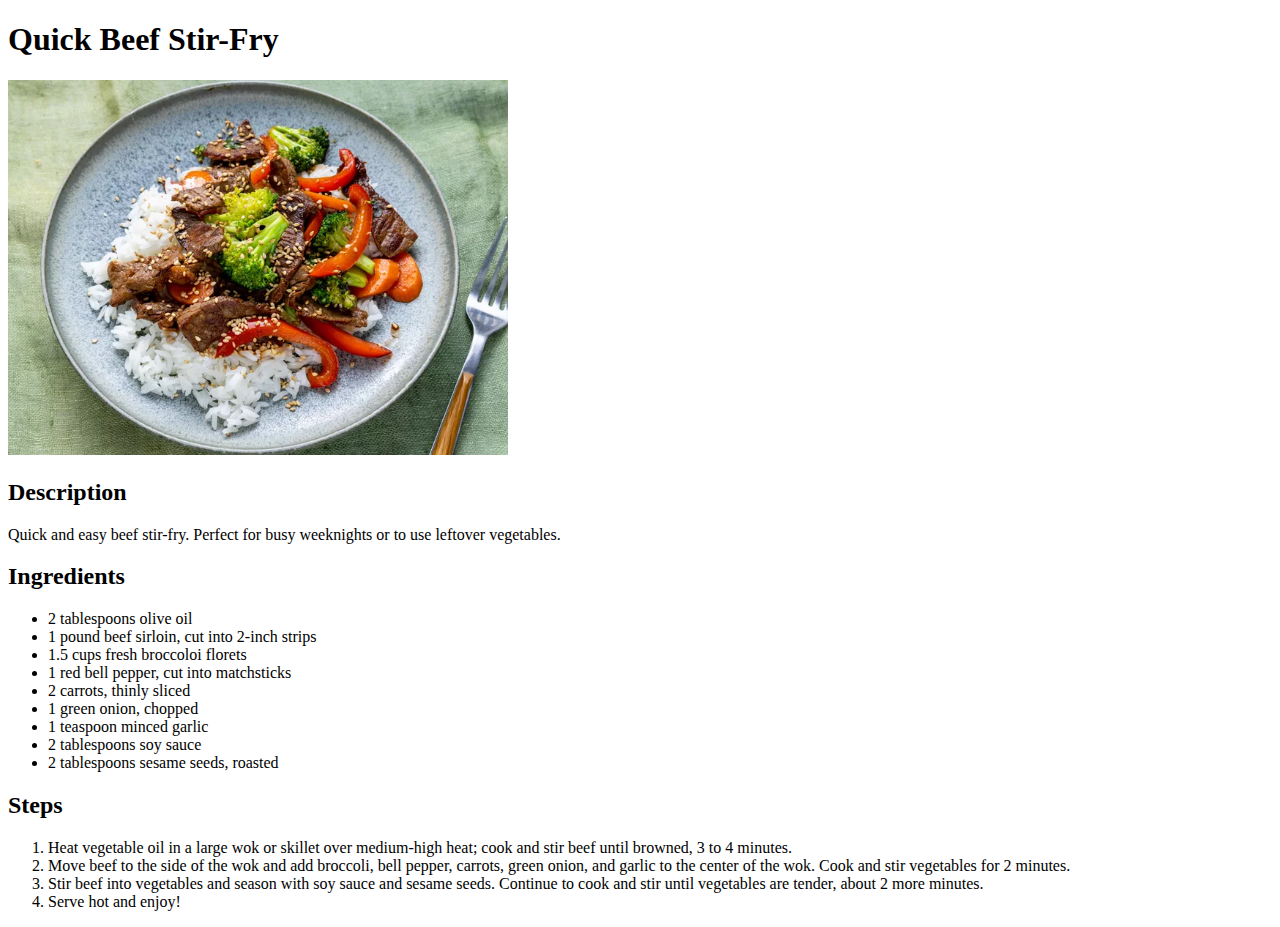
==== recipes/beef-stir-fry.html @ df0189b4 "Create beef-stir-fry.html and link it in index.html" ====
<!DOCTYPE html>
<html lang="en">
<head>
    <meta charset="UTF-8">
    <meta name="viewport" content="width=device-width, initial-scale=1.0">
    <title>Odin Recipes</title>
</head>
<body>
    <h1>Quick Beef Stir-Fry</h1>
    <img src="../images/beef-stir-fry.webp" alt="Beef Stir-Fry" width="500">

    <h2>Description</h2>
    <p>
        Quick and easy beef stir-fry. Perfect for busy weeknights or to use leftover vegetables.
    </p>

    <h2>Ingredients</h2>
    <ul>
        <li>2 tablespoons olive oil</li>
        <li>1 pound beef sirloin, cut into 2-inch strips</li>
        <li>1.5 cups fresh broccoloi florets</li>
        <li>1 red bell pepper, cut into matchsticks</li>
        <li>2 carrots, thinly sliced</li>
        <li>1 green onion, chopped</li>
        <li>1 teaspoon minced garlic</li>
        <li>2 tablespoons soy sauce</li>
        <li>2 tablespoons sesame seeds, roasted</li>
    </ul>

    <h2>Steps</h2>
    <ol>
        <li>Heat vegetable oil in a large wok or skillet over medium-high heat; cook and stir beef until browned, 3 to 4 minutes.</li>
        <li>Move beef to the side of the wok and add broccoli, bell pepper, carrots, green onion, and garlic to the center of the wok. Cook and stir vegetables for 2 minutes.</li>
        <li>Stir beef into vegetables and season with soy sauce and sesame seeds. Continue to cook and stir until vegetables are tender, about 2 more minutes.</li>
        <li>Serve hot and enjoy!</li>
    </ol>
</body>
</html>
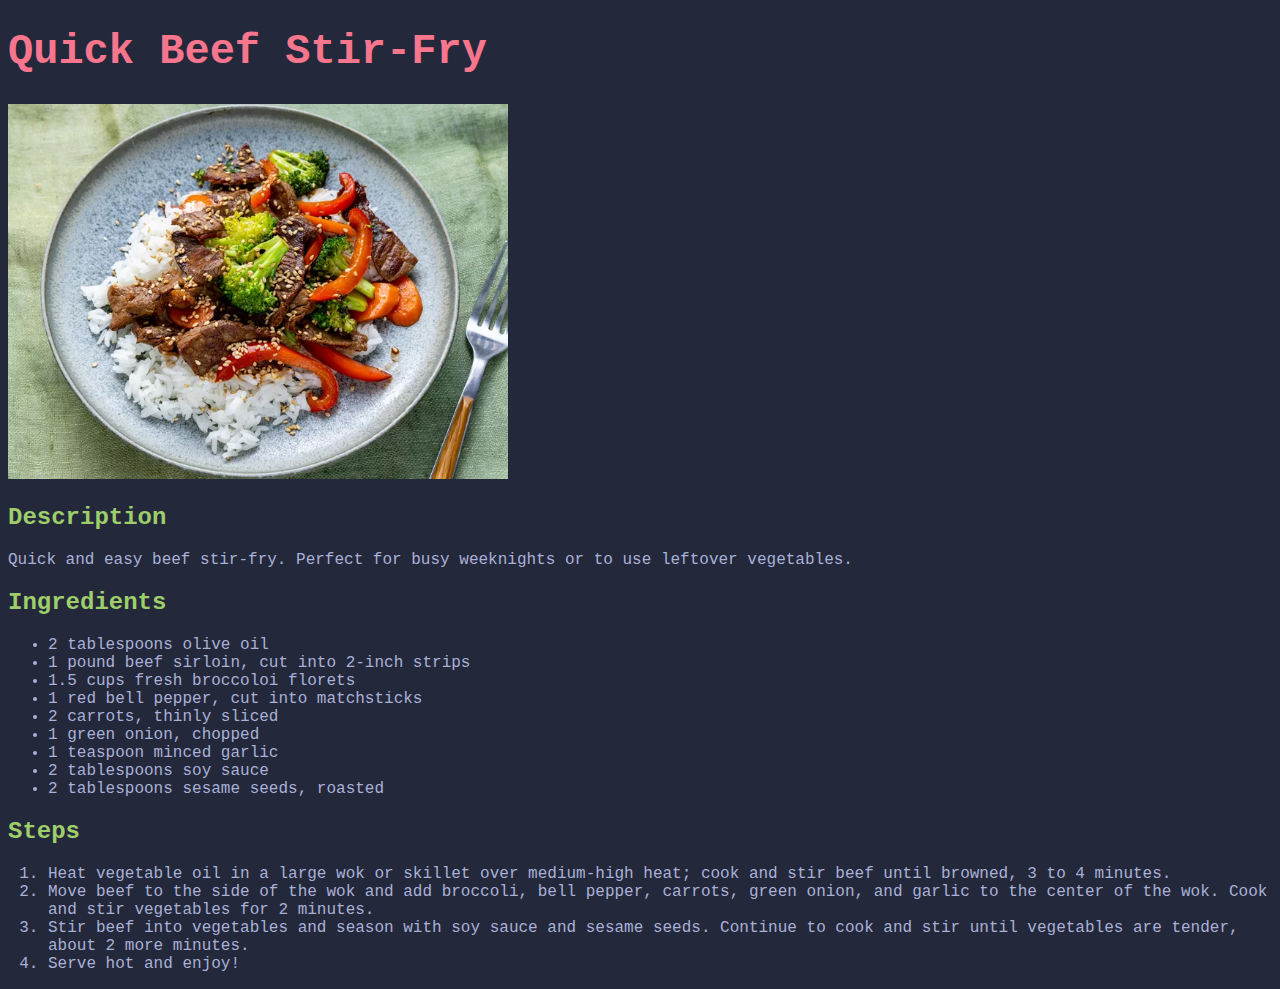
==== commit c02375b3: "Add basic styling with css" ====
--- a/recipes/beef-stir-fry.html
+++ b/recipes/beef-stir-fry.html
@@ -4,6 +4,7 @@
     <meta charset="UTF-8">
     <meta name="viewport" content="width=device-width, initial-scale=1.0">
     <title>Odin Recipes</title>
+    <link rel="stylesheet" href="../styles.css"
 </head>
 <body>
     <h1>Quick Beef Stir-Fry</h1>
--- a/styles.css
+++ b/styles.css
@@ -0,0 +1,18 @@
+* {
+    background-color: #24283b;
+    font-family: "JetBrainsMono Nerd Font", Courier, monospace;
+    color: #a9b1d6;
+}
+
+h1 {
+    color: #f7768e;
+    font-size: 42px;
+}
+
+h2 {
+    color: #9ece6a;
+}
+
+a {
+    color: #2ac3de;
+}
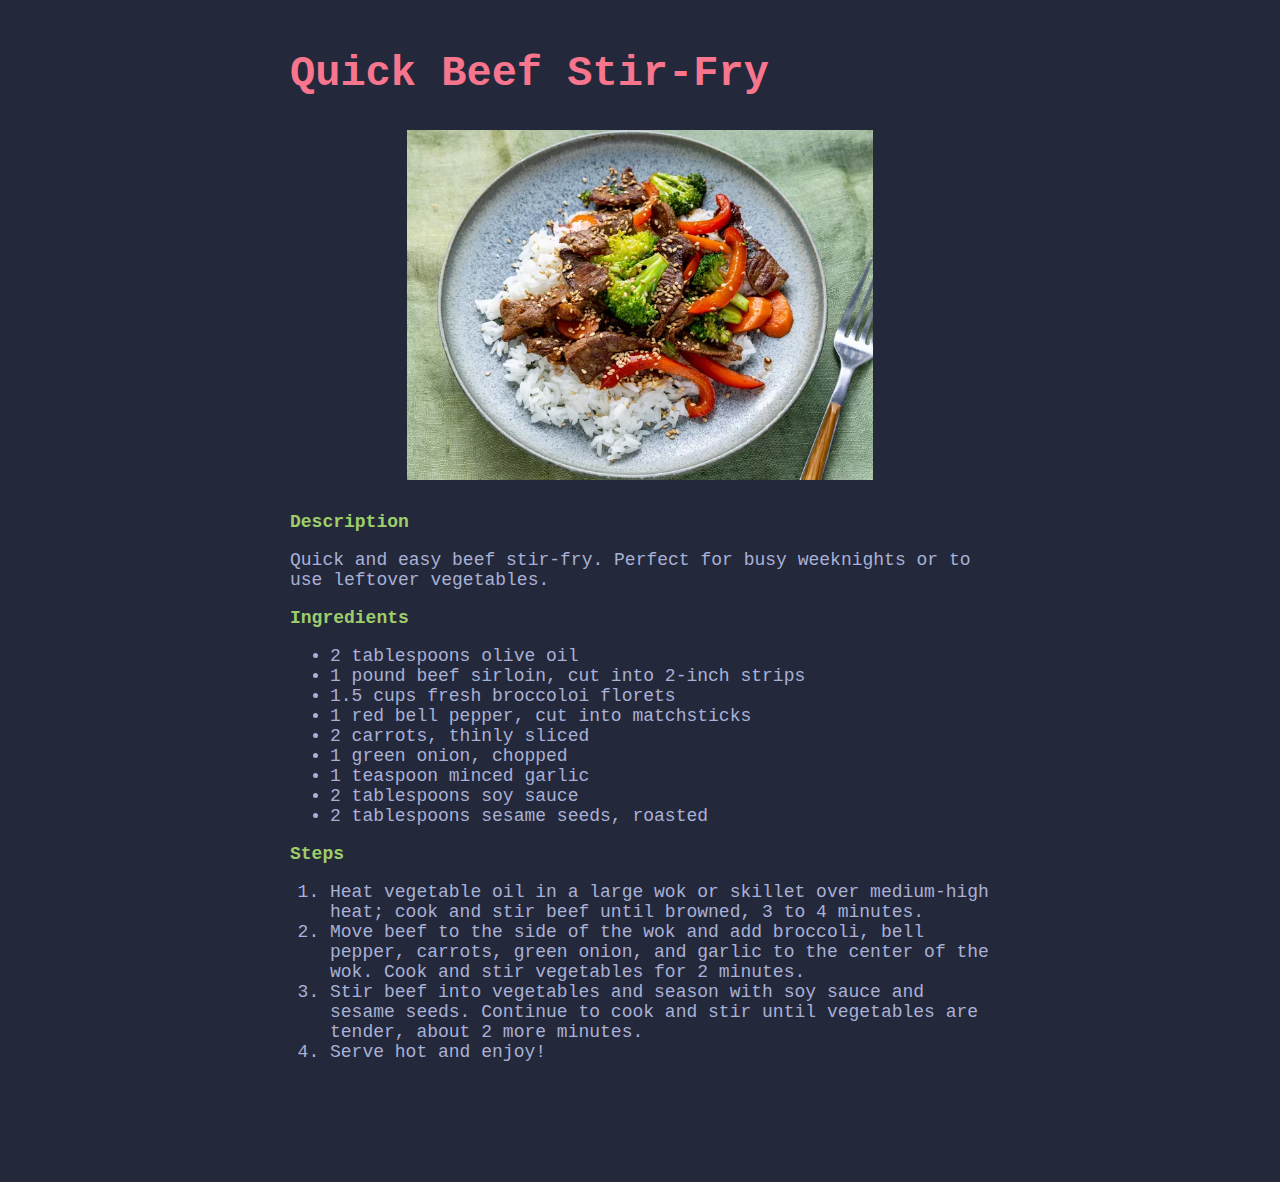
==== commit c461619f: "Update CSS styling" ====
--- a/recipes/beef-stir-fry.html
+++ b/recipes/beef-stir-fry.html
@@ -7,33 +7,35 @@
     <link rel="stylesheet" href="../styles.css"
 </head>
 <body>
-    <h1>Quick Beef Stir-Fry</h1>
-    <img src="../images/beef-stir-fry.webp" alt="Beef Stir-Fry" width="500">
+    <div class="main">
+        <h1>Quick Beef Stir-Fry</h1>
+        <img src="../images/beef-stir-fry.webp" alt="Beef Stir-Fry" width="500">
 
-    <h2>Description</h2>
-    <p>
-        Quick and easy beef stir-fry. Perfect for busy weeknights or to use leftover vegetables.
-    </p>
+        <h2>Description</h2>
+        <p>
+            Quick and easy beef stir-fry. Perfect for busy weeknights or to use leftover vegetables.
+        </p>
 
-    <h2>Ingredients</h2>
-    <ul>
-        <li>2 tablespoons olive oil</li>
-        <li>1 pound beef sirloin, cut into 2-inch strips</li>
-        <li>1.5 cups fresh broccoloi florets</li>
-        <li>1 red bell pepper, cut into matchsticks</li>
-        <li>2 carrots, thinly sliced</li>
-        <li>1 green onion, chopped</li>
-        <li>1 teaspoon minced garlic</li>
-        <li>2 tablespoons soy sauce</li>
-        <li>2 tablespoons sesame seeds, roasted</li>
-    </ul>
+        <h2>Ingredients</h2>
+        <ul>
+            <li>2 tablespoons olive oil</li>
+            <li>1 pound beef sirloin, cut into 2-inch strips</li>
+            <li>1.5 cups fresh broccoloi florets</li>
+            <li>1 red bell pepper, cut into matchsticks</li>
+            <li>2 carrots, thinly sliced</li>
+            <li>1 green onion, chopped</li>
+            <li>1 teaspoon minced garlic</li>
+            <li>2 tablespoons soy sauce</li>
+            <li>2 tablespoons sesame seeds, roasted</li>
+        </ul>
 
-    <h2>Steps</h2>
-    <ol>
-        <li>Heat vegetable oil in a large wok or skillet over medium-high heat; cook and stir beef until browned, 3 to 4 minutes.</li>
-        <li>Move beef to the side of the wok and add broccoli, bell pepper, carrots, green onion, and garlic to the center of the wok. Cook and stir vegetables for 2 minutes.</li>
-        <li>Stir beef into vegetables and season with soy sauce and sesame seeds. Continue to cook and stir until vegetables are tender, about 2 more minutes.</li>
-        <li>Serve hot and enjoy!</li>
-    </ol>
+        <h2>Steps</h2>
+        <ol>
+            <li>Heat vegetable oil in a large wok or skillet over medium-high heat; cook and stir beef until browned, 3 to 4 minutes.</li>
+            <li>Move beef to the side of the wok and add broccoli, bell pepper, carrots, green onion, and garlic to the center of the wok. Cook and stir vegetables for 2 minutes.</li>
+            <li>Stir beef into vegetables and season with soy sauce and sesame seeds. Continue to cook and stir until vegetables are tender, about 2 more minutes.</li>
+            <li>Serve hot and enjoy!</li>
+        </ol>
+    </div>
 </body>
 </html>--- a/styles.css
+++ b/styles.css
@@ -2,6 +2,21 @@
     background-color: #24283b;
     font-family: "JetBrainsMono Nerd Font", Courier, monospace;
     color: #a9b1d6;
+    font-size: 18px;
+}
+
+img {
+    margin: 32px auto;
+    height: 350px;
+    width: auto;
+    display: block;
+}
+
+.main {
+    width: 700px;
+    margin: 16px auto;
+    margin-bottom: 120px;
+    margin-top: 50px;
 }
 
 h1 {
